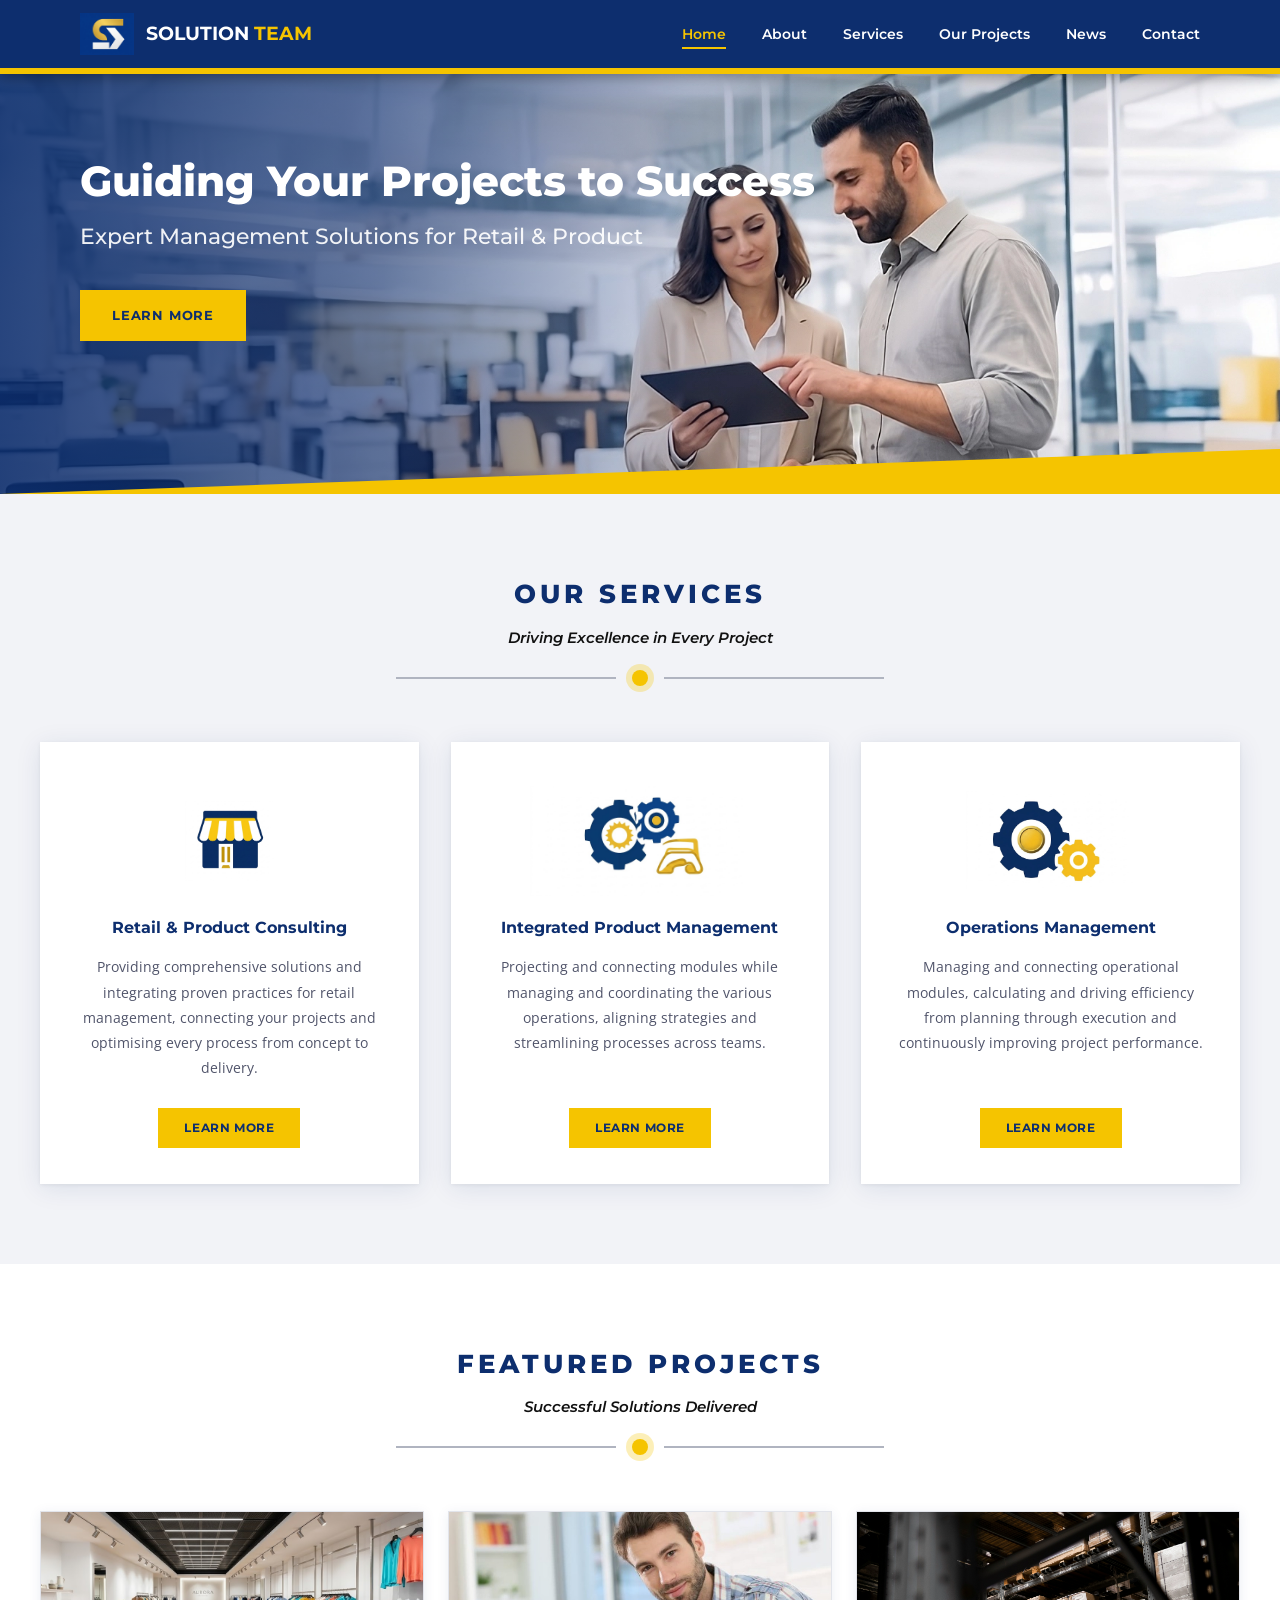
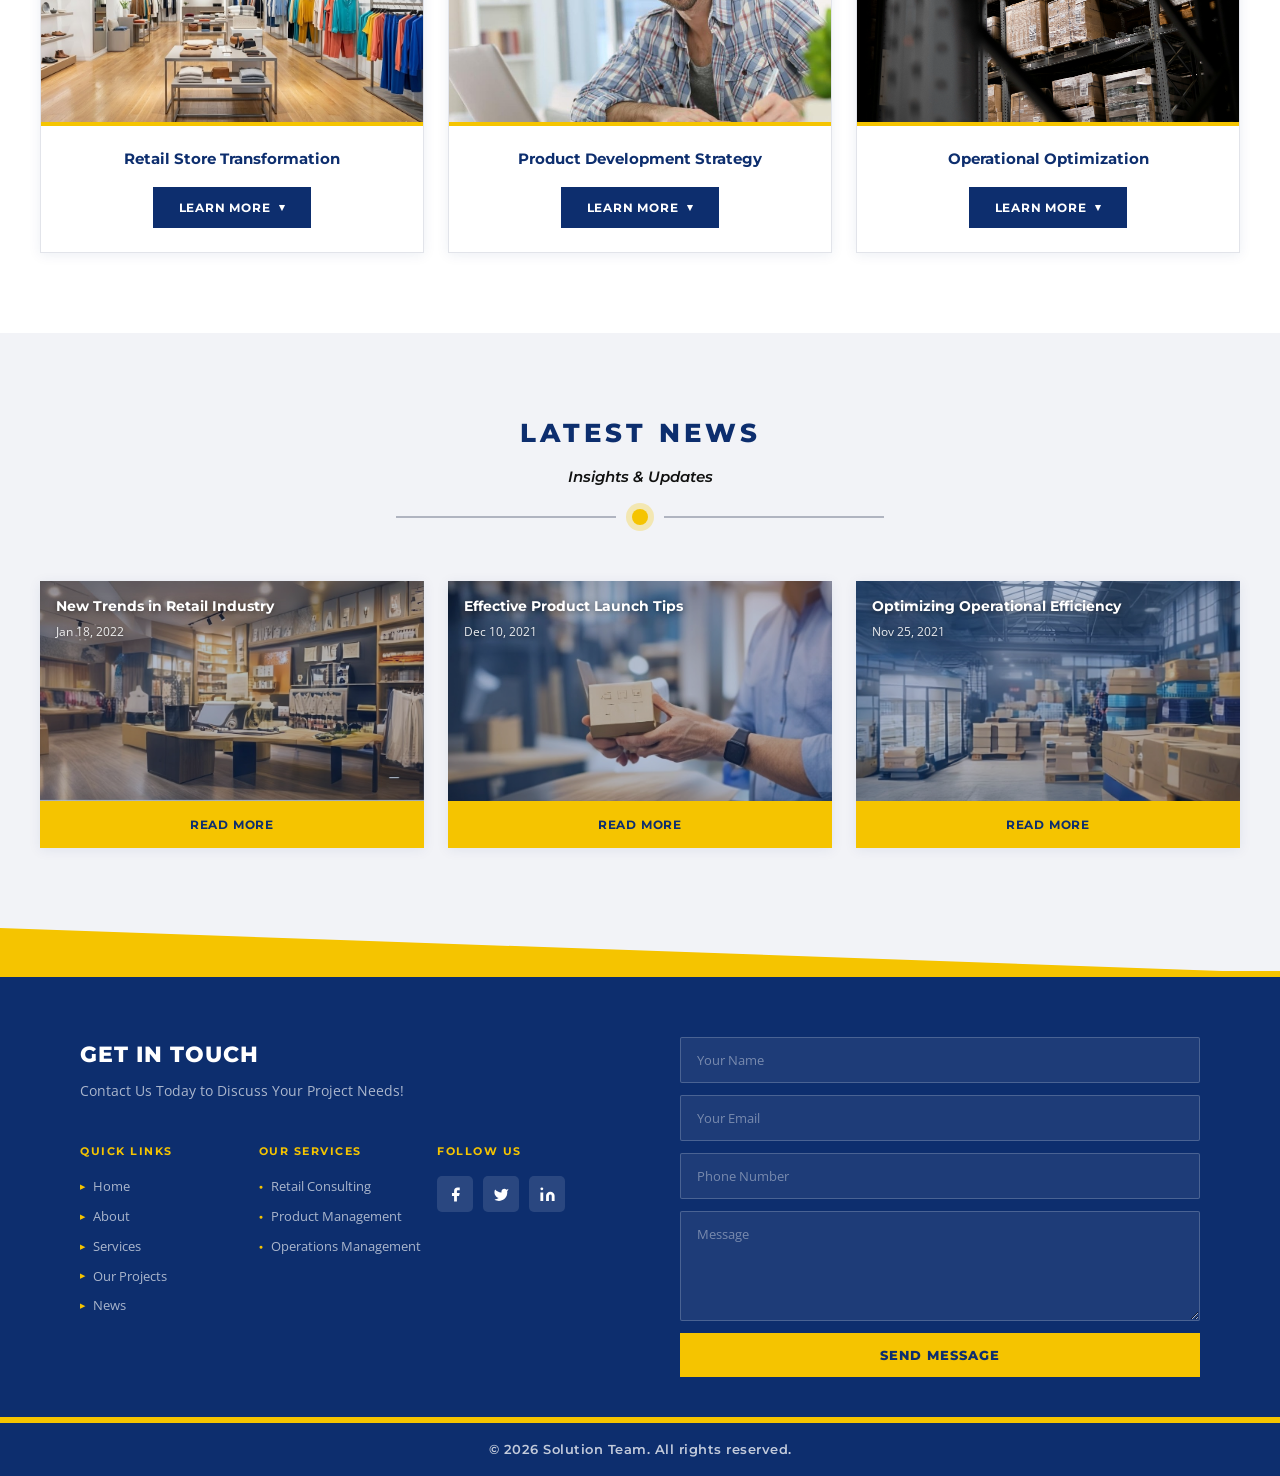
==== index.html @ 79cb50bf "feat: first commit with setup and home page done" ====
<!doctype html>
<html lang="en">
  <head>
    <meta charset="UTF-8" />
    <meta name="viewport" content="width=device-width, initial-scale=1.0" />
    <title>Solution Team</title>
    <link rel="preconnect" href="https://fonts.googleapis.com" />
    <link rel="preconnect" href="https://fonts.gstatic.com" crossorigin />
    <link
      href="https://fonts.googleapis.com/css2?family=Montserrat:wght@400;600;700;800&family=Open+Sans:wght@400;600&display=swap"
      rel="stylesheet"
    />
    <link rel="stylesheet" href="css/style.css" />
    <style>
      .fade-in {
        opacity: 0;
        transform: translateY(22px);
        transition:
          opacity 0.55s ease,
          transform 0.55s ease;
      }
      .fade-in.visible {
        opacity: 1;
        transform: translateY(0);
      }
      .fade-in:nth-child(2) {
        transition-delay: 0.1s;
      }
      .fade-in:nth-child(3) {
        transition-delay: 0.2s;
      }
    </style>
  </head>
  <body>
    <header>
      <nav class="navbar">
        <div class="navbar__inner">
          <a href="index.html" class="navbar__logo">
            <img
              src="images/logo-icon.webp"
              alt="Solution Team"
              class="navbar__logo-icon"
            />
            <span class="navbar__logo-text">SOLUTION <span>TEAM</span></span>
          </a>
          <ul class="navbar__links">
            <li><a href="index.html">Home</a></li>
            <li><a href="about.html">About</a></li>
            <li><a href="services.html">Services</a></li>
            <li><a href="projects.html">Our Projects</a></li>
            <li><a href="news.html">News</a></li>
            <li><a href="contact.html">Contact</a></li>
          </ul>
          <button class="navbar__burger" id="burgerBtn" aria-label="Menu">
            <span></span><span></span><span></span>
          </button>
        </div>
      </nav>
    </header>

    <section class="hero">
      <img
        src="images/hero-bg.webp"
        alt="Professional team working"
        class="hero__photo"
      />
      <div class="hero__overlay"></div>
      <div class="hero__content">
        <h1>Guiding Your Projects to Success</h1>
        <p>Expert Management Solutions for Retail &amp; Product</p>
        <a href="about.html" class="btn--gold">LEARN MORE</a>
      </div>
      <div class="hero__band">
        <svg
          viewBox="0 0 1440 45"
          preserveAspectRatio="none"
          xmlns="http://www.w3.org/2000/svg"
        >
          <polygon points="0,45 1440,0 1440,45 0,45" fill="#f5c400" />
        </svg>
      </div>
    </section>

    <section class="section section--gray">
      <div class="section__inner">
        <div class="section__header">
          <h2>Our Services</h2>
          <p class="section__subtitle">Driving Excellence in Every Project</p>
          <div class="section__divider">
            <div class="section__divider-dot"></div>
          </div>
        </div>
        <div class="services__grid">
          <div class="service-card fade-in">
            <div class="service-card__icon-wrap">
              <img
                src="images/icon-retail.webp"
                alt="Retail & Product Consulting"
                class="service-card__icon"
              />
            </div>
            <h3>Retail &amp; Product Consulting</h3>
            <p>
              Providing comprehensive solutions and integrating proven practices
              for retail management, connecting your projects and optimising
              every process from concept to delivery.
            </p>
            <a href="services.html" class="btn--gold-sm">LEARN MORE</a>
          </div>

          <div class="service-card fade-in">
            <div class="service-card__icon-wrap">
              <img
                src="images/icon-product.webp"
                alt="Integrated Product Management"
                class="service-card__icon"
              />
            </div>
            <h3>Integrated Product Management</h3>
            <p>
              Projecting and connecting modules while managing and coordinating
              the various operations, aligning strategies and streamlining
              processes across teams.
            </p>
            <a href="services.html" class="btn--gold-sm">LEARN MORE</a>
          </div>

          <div class="service-card fade-in">
            <div class="service-card__icon-wrap">
              <img
                src="images/icon-operations.webp"
                alt="Operations Management"
                class="service-card__icon"
              />
            </div>
            <h3>Operations Management</h3>
            <p>
              Managing and connecting operational modules, calculating and
              driving efficiency from planning through execution and
              continuously improving project performance.
            </p>
            <a href="services.html" class="btn--gold-sm">LEARN MORE</a>
          </div>
        </div>
      </div>
    </section>

    <section class="section section--white">
      <div class="section__inner">
        <div class="section__header">
          <h2>Featured Projects</h2>
          <p class="section__subtitle">Successful Solutions Delivered</p>
          <div class="section__divider">
            <div class="section__divider-dot"></div>
          </div>
        </div>
        <div class="projects__grid">
          <div class="project-card">
            <div class="project-card__img-wrap">
              <img
                src="images/project-retail.webp"
                alt="Retail Store Transformation"
                class="project-card__img"
              />
            </div>
            <div class="project-card__body">
              <h3>Retail Store Transformation</h3>
              <a href="projects.html" class="btn--navy">LEARN MORE</a>
            </div>
          </div>

          <div class="project-card">
            <div class="project-card__img-wrap">
              <img
                src="images/project-product.webp"
                alt="Product Development Strategy"
                class="project-card__img"
              />
            </div>
            <div class="project-card__body">
              <h3>Product Development Strategy</h3>
              <a href="projects.html" class="btn--navy">LEARN MORE</a>
            </div>
          </div>

          <div class="project-card">
            <div class="project-card__img-wrap">
              <img
                src="images/project-operations.webp"
                alt="Operational Optimization"
                class="project-card__img"
              />
            </div>
            <div class="project-card__body">
              <h3>Operational Optimization</h3>
              <a href="projects.html" class="btn--navy">LEARN MORE</a>
            </div>
          </div>
        </div>
      </div>
    </section>

    <section class="section section--gray">
      <div class="section__inner">
        <div class="section__header">
          <h2>Latest News</h2>
          <p class="section__subtitle">Insights &amp; Updates</p>
          <div class="section__divider">
            <div class="section__divider-dot"></div>
          </div>
        </div>
        <div class="news__grid">
          <div class="news-card">
            <div class="news-card__img-wrap">
              <img
                src="images/news-retail.webp"
                alt="New Trends in Retail Industry"
                class="news-card__img"
              />
              <div class="news-card__overlay"></div>
              <div class="news-card__meta">
                <p class="news-card__title">New Trends in Retail Industry</p>
                <p class="news-card__date">Jan 18, 2022</p>
              </div>
            </div>
            <a href="news.html" class="btn--read-more">READ MORE</a>
          </div>

          <div class="news-card">
            <div class="news-card__img-wrap">
              <img
                src="images/news-launch.webp"
                alt="Effective Product Launch Tips"
                class="news-card__img"
              />
              <div class="news-card__overlay"></div>
              <div class="news-card__meta">
                <p class="news-card__title">Effective Product Launch Tips</p>
                <p class="news-card__date">Dec 10, 2021</p>
              </div>
            </div>
            <a href="news.html" class="btn--read-more">READ MORE</a>
          </div>

          <div class="news-card">
            <div class="news-card__img-wrap">
              <img
                src="images/news-operations.webp"
                alt="Optimizing Operational Efficiency"
                class="news-card__img"
              />
              <div class="news-card__overlay"></div>
              <div class="news-card__meta">
                <p class="news-card__title">
                  Optimizing Operational Efficiency
                </p>
                <p class="news-card__date">Nov 25, 2021</p>
              </div>
            </div>
            <a href="news.html" class="btn--read-more">READ MORE</a>
          </div>
        </div>
      </div>
    </section>

    <div class="pre-footer-band">
      <svg
        viewBox="0 0 1440 45"
        preserveAspectRatio="none"
        xmlns="http://www.w3.org/2000/svg"
      >
        <polygon points="0,0 1440,45 1440,45 0,45" fill="#f5c400" />
      </svg>
    </div>

    <footer class="footer">
      <div class="footer__inner">
        <div class="footer__left">
          <h2>GET IN TOUCH</h2>
          <p class="footer__tagline">
            Contact Us Today to Discuss Your Project Needs!
          </p>
          <div class="footer__cols">
            <div class="footer__col">
              <h4>Quick Links</h4>
              <ul>
                <li><a href="index.html">Home</a></li>
                <li><a href="about.html">About</a></li>
                <li><a href="services.html">Services</a></li>
                <li><a href="projects.html">Our Projects</a></li>
                <li><a href="news.html">News</a></li>
              </ul>
            </div>

            <div class="footer__col">
              <h4>Our Services</h4>
              <ul>
                <li class="is-bullet">
                  <a href="services.html">Retail Consulting</a>
                </li>
                <li class="is-bullet">
                  <a href="services.html">Product Management</a>
                </li>
                <li class="is-bullet">
                  <a href="services.html">Operations Management</a>
                </li>
              </ul>
            </div>

            <div class="footer__col">
              <h4>Follow Us</h4>
              <div class="social-links">
                <a href="#" class="social-link" aria-label="Facebook">
                  <svg viewBox="0 0 24 24">
                    <path
                      d="M18 2h-3a5 5 0 0 0-5 5v3H7v4h3v8h4v-8h3l1-4h-4V7a1 1 0 0 1 1-1h3z"
                    />
                  </svg>
                </a>
                <a href="#" class="social-link" aria-label="Twitter">
                  <svg viewBox="0 0 24 24">
                    <path
                      d="M22 4s-.7 2.1-2 3.4c1.6 10-9.4 17.3-18 11.6 2.2.1 4.4-.6 6-2C3 15.5.5 9.6 3 5c2.2 2.6 5.6 4.1 9 4-.9-4.2 4-6.6 7-3.8 1.1 0 3-1.2 3-1.2z"
                    />
                  </svg>
                </a>
                <a href="#" class="social-link" aria-label="LinkedIn">
                  <svg viewBox="0 0 24 24">
                    <path
                      d="M16 8a6 6 0 0 1 6 6v7h-4v-7a2 2 0 0 0-2-2 2 2 0 0 0-2 2v7h-4v-7a6 6 0 0 1 6-6zM2 9h4v12H2z"
                    />
                    <circle cx="4" cy="4" r="2" />
                  </svg>
                </a>
              </div>
            </div>
          </div>
        </div>

        <!-- Contact form — replace ACCESS_KEY with Web3Forms key from web3forms.com -->
        <div class="footer__right">
          <form
            id="contactForm"
            action="https://api.web3forms.com/submit"
            method="POST"
            class="footer__form"
          >
            <input type="hidden" name="access_key" value="ACCESS_KEY" />
            <input
              type="hidden"
              name="subject"
              value="New message from Solution Team website"
            />
            <input
              type="text"
              name="name"
              placeholder="Your Name"
              autocomplete="name"
              required
            />
            <input
              type="email"
              name="email"
              placeholder="Your Email"
              autocomplete="email"
              required
            />
            <input
              type="tel"
              name="phone"
              placeholder="Phone Number"
              autocomplete="tel"
            />
            <textarea name="message" placeholder="Message" required></textarea>
            <button type="submit" id="sendBtn" class="btn--send">
              SEND MESSAGE
            </button>
          </form>
        </div>
      </div>

      <div class="footer__bottom">
        <div class="footer__bottom-bar"></div>
        <div class="footer__bottom-text">
          <p>&copy; 2026 Solution Team. All rights reserved.</p>
        </div>
      </div>
    </footer>

    <script src="js/main.js"></script>
  </body>
</html>
---- css/style.css ----
/* Solution Team — Main Stylesheet */

*,
*::before,
*::after {
  box-sizing: border-box;
  margin: 0;
  padding: 0;
}

:root {
  --navy: #0d2e6e;
  --navy-light: #1a4a9a;
  --gold: #f5c400;
  --gold-dark: #d4a800;
  --white: #ffffff;
  --light-gray: #f2f3f7;
  --mid-gray: #b0b4c0;
  --text: #1e1e2e;
  --text-light: #50546a;
}

body {
  font-family: "Open Sans", sans-serif;
  color: var(--text);
  overflow-x: hidden;
  line-height: 1.6;
}

img {
  display: block;
  max-width: 100%;
}
a {
  text-decoration: none;
}

/* ── NAVBAR ── */

.navbar {
  background: var(--navy);
  position: sticky;
  top: 0;
  z-index: 1000;
  box-shadow: 0 2px 14px rgba(0, 0, 0, 0.4);
}

.navbar::after {
  content: "";
  display: block;
  height: 6px;
  background: var(--gold);
}

.navbar__inner {
  max-width: 1200px;
  margin: 0 auto;
  padding: 0 40px;
  height: 68px;
  display: flex;
  align-items: center;
  justify-content: space-between;
  position: relative;
}

.navbar__logo {
  display: flex;
  align-items: center;
  gap: 12px;
}

.navbar__logo-icon {
  width: 54px;
  height: 54px;
  object-fit: contain;
}

.navbar__logo-text {
  font-family: "Montserrat", sans-serif;
  font-weight: 700;
  font-size: 19px;
  color: var(--white);
}

.navbar__logo-text span {
  color: var(--gold);
}

.navbar__links {
  list-style: none;
  display: flex;
  gap: 36px;
}

.navbar__links a {
  font-family: "Montserrat", sans-serif;
  font-size: 14px;
  font-weight: 600;
  color: var(--white);
  padding-bottom: 4px;
  border-bottom: 2px solid transparent;
  transition:
    color 0.2s,
    border-color 0.2s;
}

.navbar__links a:hover,
.navbar__links a.active {
  color: var(--gold);
  border-color: var(--gold);
}

/* Burger button — hidden on desktop */
.navbar__burger {
  display: none;
  flex-direction: column;
  gap: 5px;
  cursor: pointer;
  padding: 6px;
  background: none;
  border: none;
  z-index: 1001;
}

.navbar__burger span {
  display: block;
  width: 26px;
  height: 2px;
  background: var(--white);
  border-radius: 2px;
  transition:
    transform 0.3s,
    opacity 0.3s;
}

.navbar__burger.open span:nth-child(1) {
  transform: translateY(7px) rotate(45deg);
}
.navbar__burger.open span:nth-child(2) {
  opacity: 0;
}
.navbar__burger.open span:nth-child(3) {
  transform: translateY(-7px) rotate(-45deg);
}

/* ── HERO ── */

.hero {
  position: relative;
  background: var(--navy);
  height: 420px;
  display: flex;
  align-items: center;
  overflow: hidden;
}

.hero__photo {
  position: absolute;
  inset: 0;
  width: 100%;
  height: 100%;
  object-fit: cover;
  object-position: center center;
}

.hero__overlay {
  position: absolute;
  inset: 0;
  background: linear-gradient(
    to right,
    rgba(13, 46, 110, 0.88) 0%,
    rgba(13, 46, 110, 0.6) 30%,
    rgba(13, 46, 110, 0.15) 55%,
    rgba(13, 46, 110, 0) 68%
  );
  z-index: 1;
}

.hero__content {
  position: relative;
  z-index: 2;
  max-width: 1200px;
  margin: 0 auto;
  padding: 0 40px 70px;
  width: 100%;
}

.hero__content h1 {
  font-family: "Montserrat", sans-serif;
  font-size: 42px;
  font-weight: 800;
  color: var(--white);
  line-height: 1.15;
  white-space: nowrap;
  margin-bottom: 14px;
}

.hero__content p {
  color: rgba(255, 255, 255, 0.92);
  font-family: "Montserrat", sans-serif;
  font-size: 22px;
  font-weight: 500;
  margin-bottom: 36px;
}

/* Gold diagonal band at bottom of hero */
.hero__band {
  position: absolute;
  bottom: 0;
  left: 0;
  right: 0;
  height: 45px;
  z-index: 3;
  line-height: 0;
}

.hero__band svg {
  display: block;
  width: 100%;
  height: 100%;
}

.btn--gold {
  display: inline-block;
  background: var(--gold);
  color: var(--navy);
  font-family: "Montserrat", sans-serif;
  font-weight: 700;
  font-size: 13px;
  letter-spacing: 0.8px;
  padding: 13px 30px;
  border: 2px solid var(--gold);
  cursor: pointer;
  transition:
    background 0.2s,
    color 0.2s;
}

.btn--gold:hover {
  background: transparent;
  color: var(--gold);
}

/* ── SECTIONS ── */

.section {
  padding: 80px 20px;
}
.section--gray {
  background: var(--light-gray);
}
.section--white {
  background: var(--white);
}

.section__inner {
  max-width: 1400px;
  margin: 0 auto;
}

.section__header {
  text-align: center;
  margin-bottom: 56px;
}

.section__header h2 {
  font-family: "Montserrat", sans-serif;
  font-weight: 800;
  font-size: 26px;
  color: var(--navy);
  letter-spacing: 4px;
  text-transform: uppercase;
  margin-bottom: 10px;
}

.section__subtitle {
  font-family: "Montserrat", sans-serif;
  font-weight: 600;
  font-size: 15px;
  color: #111111;
  font-style: italic;
}

.section__divider {
  display: flex;
  align-items: center;
  justify-content: center;
  gap: 16px;
  margin-top: 20px;
}

.section__divider::before,
.section__divider::after {
  content: "";
  width: 220px;
  height: 2px;
  background: var(--mid-gray);
}

.section__divider-dot {
  width: 16px;
  height: 16px;
  background: var(--gold);
  border-radius: 50%;
  box-shadow: 0 0 0 6px rgba(245, 196, 0, 0.28);
}

/* ── SERVICES ── */

.services__grid {
  display: grid;
  grid-template-columns: repeat(3, 1fr);
  gap: 32px;
  align-items: stretch;
}

.service-card {
  background: var(--white);
  padding: 40px 32px 36px;
  text-align: center;
  border-top: 4px solid transparent;
  box-shadow:
    0 4px 24px rgba(13, 46, 110, 0.1),
    0 1px 4px rgba(0, 0, 0, 0.06);
  transition:
    border-color 0.25s,
    transform 0.25s,
    box-shadow 0.25s;
  display: flex;
  flex-direction: column;
  align-items: center;
}

.service-card:hover {
  border-top-color: var(--gold);
  transform: translateY(-6px);
  box-shadow: 0 16px 40px rgba(13, 46, 110, 0.16);
}

/* Fixed-height icon zone keeps all cards aligned */
.service-card__icon-wrap {
  width: 100%;
  height: 110px;
  display: flex;
  align-items: center;
  justify-content: center;
  margin-bottom: 22px;
  flex-shrink: 0;
}

.service-card__icon {
  max-width: 100%;
  max-height: 100%;
  object-fit: contain;
}

.service-card:nth-child(1) .service-card__icon {
  height: 80px;
}
.service-card:nth-child(2) .service-card__icon {
  height: 110px;
}
.service-card:nth-child(3) .service-card__icon {
  height: 100px;
}

.service-card h3 {
  font-family: "Montserrat", sans-serif;
  font-weight: 700;
  font-size: 16px;
  color: var(--navy);
  margin-bottom: 16px;
  line-height: 1.3;
}

.service-card p {
  color: var(--text-light);
  font-size: 14px;
  line-height: 1.8;
  margin-bottom: 28px;
  flex: 1;
}

.btn--gold-sm {
  display: inline-block;
  background: var(--gold);
  color: var(--navy);
  font-family: "Montserrat", sans-serif;
  font-weight: 700;
  font-size: 12px;
  letter-spacing: 0.6px;
  padding: 10px 26px;
  transition: background 0.2s;
  margin-top: auto;
}

.btn--gold-sm:hover {
  background: var(--gold-dark);
}

/* ── PROJECTS ── */

.projects__grid {
  display: grid;
  grid-template-columns: repeat(3, 1fr);
  gap: 24px;
  align-items: stretch;
}

.project-card {
  background: var(--white);
  border: 1px solid #e2e4ea;
  box-shadow: 0 2px 12px rgba(13, 46, 110, 0.08);
  overflow: hidden;
  transition:
    transform 0.25s,
    box-shadow 0.25s;
  display: flex;
  flex-direction: column;
}

.project-card:hover {
  transform: translateY(-4px);
  box-shadow: 0 10px 30px rgba(13, 46, 110, 0.14);
}

.project-card__img-wrap {
  position: relative;
}

.project-card__img-wrap::after {
  content: "";
  display: block;
  height: 4px;
  background: var(--gold);
}

.project-card__img {
  width: 100%;
  height: 210px;
  object-fit: cover;
  object-position: center;
}

.project-card__body {
  padding: 22px 20px 24px;
  text-align: center;
  display: flex;
  flex-direction: column;
  align-items: center;
  flex: 1;
}

.project-card__body h3 {
  font-family: "Montserrat", sans-serif;
  font-weight: 700;
  font-size: 15px;
  color: var(--navy);
  margin-bottom: 18px;
  flex: 1;
  line-height: 1.4;
}

.btn--navy {
  display: inline-flex;
  align-items: center;
  gap: 8px;
  background: var(--navy);
  color: var(--white);
  font-family: "Montserrat", sans-serif;
  font-weight: 700;
  font-size: 12px;
  letter-spacing: 0.8px;
  padding: 11px 26px;
  transition: background 0.2s;
  margin-top: auto;
}

.btn--navy:hover {
  background: var(--navy-light);
}
.btn--navy::after {
  content: "▾";
  font-size: 11px;
}

/* ── NEWS ── */

.news__grid {
  display: grid;
  grid-template-columns: repeat(3, 1fr);
  gap: 24px;
  align-items: stretch;
}

.news-card {
  overflow: hidden;
  box-shadow: 0 2px 12px rgba(13, 46, 110, 0.08);
  transition:
    transform 0.25s,
    box-shadow 0.25s;
  display: flex;
  flex-direction: column;
}

.news-card:hover {
  transform: translateY(-4px);
  box-shadow: 0 10px 30px rgba(13, 46, 110, 0.14);
}

.news-card__img-wrap {
  position: relative;
  height: 220px;
  overflow: hidden;
  flex-shrink: 0;
}

.news-card__img {
  width: 100%;
  height: 100%;
  object-fit: cover;
}

.news-card__overlay {
  position: absolute;
  inset: 0;
  background: rgba(13, 46, 110, 0.3);
}

.news-card__meta {
  position: absolute;
  top: 0;
  left: 0;
  right: 0;
  padding: 16px;
}

.news-card__title {
  font-family: "Montserrat", sans-serif;
  font-weight: 700;
  font-size: 14px;
  color: var(--white);
  line-height: 1.35;
  margin-bottom: 6px;
  text-shadow: 0 1px 6px rgba(0, 0, 0, 0.6);
}

.news-card__date {
  font-size: 12px;
  color: rgba(255, 255, 255, 0.9);
  text-shadow: 0 1px 4px rgba(0, 0, 0, 0.5);
}

.btn--read-more {
  display: block;
  text-align: center;
  background: var(--gold);
  color: var(--navy);
  font-family: "Montserrat", sans-serif;
  font-weight: 700;
  font-size: 12px;
  letter-spacing: 0.8px;
  padding: 14px;
  transition: background 0.2s;
  margin-top: auto;
}

.btn--read-more:hover {
  background: var(--gold-dark);
}

/* ── PRE-FOOTER BAND ── */

.pre-footer-band {
  display: block;
  line-height: 0;
  margin-bottom: -2px;
  background: var(--light-gray);
}

.pre-footer-band svg {
  display: block;
  width: 100%;
  height: 45px;
}

/* ── FOOTER ── */

.footer {
  background: var(--navy);
  position: relative;
  overflow: hidden;
}

.footer::before {
  content: "";
  display: block;
  height: 6px;
  background: var(--gold);
}

.footer__inner {
  max-width: 1200px;
  margin: 0 auto;
  padding: 60px 40px 40px;
  display: grid;
  grid-template-columns: 1fr 1fr;
  gap: 80px;
}

.footer__left h2 {
  font-family: "Montserrat", sans-serif;
  font-weight: 800;
  font-size: 22px;
  color: var(--white);
  margin-bottom: 8px;
  letter-spacing: 1px;
}

.footer__tagline {
  color: rgba(255, 255, 255, 0.65);
  font-size: 14px;
  margin-bottom: 40px;
}

.footer__cols {
  display: grid;
  grid-template-columns: 1fr 1fr 1fr;
  gap: 16px;
}

.footer__col h4 {
  font-family: "Montserrat", sans-serif;
  font-weight: 700;
  font-size: 11px;
  letter-spacing: 1.5px;
  text-transform: uppercase;
  color: var(--gold);
  margin-bottom: 16px;
}

.footer__col ul {
  list-style: none;
}
.footer__col ul li {
  margin-bottom: 9px;
}

.footer__col ul li a {
  color: rgba(255, 255, 255, 0.65);
  font-size: 13px;
  display: flex;
  align-items: center;
  gap: 8px;
  transition: color 0.2s;
}

.footer__col ul li a::before {
  content: "▶";
  font-size: 7px;
  color: var(--gold);
  flex-shrink: 0;
}
.footer__col ul li.is-bullet a::before {
  content: "●";
}
.footer__col ul li a:hover {
  color: var(--white);
}

.social-links {
  display: flex;
  gap: 10px;
  flex-wrap: wrap;
}

.social-link {
  width: 36px;
  height: 36px;
  background: rgba(255, 255, 255, 0.12);
  border-radius: 5px;
  display: flex;
  align-items: center;
  justify-content: center;
  transition: background 0.2s;
}

.social-link:hover {
  background: var(--gold);
}

.social-link svg {
  width: 17px;
  height: 17px;
  fill: var(--white);
  transition: fill 0.2s;
}
.social-link:hover svg {
  fill: var(--navy);
}

.footer__form {
  display: flex;
  flex-direction: column;
  gap: 12px;
}

.footer__form input,
.footer__form textarea {
  background: rgba(255, 255, 255, 0.07);
  border: 1px solid rgba(255, 255, 255, 0.2);
  color: var(--white);
  padding: 13px 16px;
  font-family: "Open Sans", sans-serif;
  font-size: 13px;
  outline: none;
  border-radius: 2px;
  transition:
    border-color 0.2s,
    background 0.2s;
  width: 100%;
}

.footer__form input::placeholder,
.footer__form textarea::placeholder {
  color: rgba(255, 255, 255, 0.4);
}

.footer__form input:focus,
.footer__form textarea:focus {
  border-color: var(--gold);
  background: rgba(255, 255, 255, 0.1);
}

.footer__form textarea {
  height: 110px;
  resize: vertical;
}

.btn--send {
  background: var(--gold);
  color: var(--navy);
  font-family: "Montserrat", sans-serif;
  font-weight: 800;
  font-size: 13px;
  letter-spacing: 1px;
  text-transform: uppercase;
  padding: 14px;
  border: none;
  cursor: pointer;
  transition:
    background 0.2s,
    transform 0.15s;
}

.btn--send:hover {
  background: var(--gold-dark);
  transform: translateY(-1px);
}

.footer__bottom {
  background: var(--navy);
  padding: 0;
}

.footer__bottom-bar {
  height: 6px;
  background: var(--gold);
  width: 100%;
  display: block;
}

.footer__bottom-text {
  text-align: center;
  padding: 16px 40px;
}

.footer__bottom-text p {
  color: rgba(255, 255, 255, 0.75);
  font-family: "Montserrat", sans-serif;
  font-weight: 600;
  font-size: 13px;
  letter-spacing: 0.5px;
}

/* ── RESPONSIVE ── */

@media (max-width: 1400px) {
  .section__inner {
    padding: 0 20px;
  }
}

@media (max-width: 1100px) {
  .hero__content h1 {
    font-size: 34px;
  }
  .services__grid,
  .projects__grid,
  .news__grid {
    gap: 20px;
  }
}

@media (max-width: 960px) {
  .services__grid,
  .projects__grid,
  .news__grid {
    grid-template-columns: repeat(2, 1fr);
  }
  .footer__inner {
    grid-template-columns: 1fr;
    gap: 48px;
  }
  .hero__content h1 {
    font-size: 28px;
    white-space: normal;
  }
  .section__divider::before,
  .section__divider::after {
    width: 120px;
  }
}

@media (max-width: 768px) {
  html,
  body {
    overflow-x: hidden;
    max-width: 100%;
  }

  .navbar__burger {
    display: flex;
  }

  .navbar__links {
    display: none;
    position: absolute;
    top: 100%;
    left: 0;
    right: 0;
    background: var(--navy);
    flex-direction: column;
    gap: 0;
    z-index: 999;
    box-shadow: 0 8px 20px rgba(0, 0, 0, 0.3);
    border-top: 3px solid var(--gold);
  }

  .navbar__links.open {
    display: flex;
  }

  .navbar__links li {
    width: 100%;
    border-bottom: 1px solid rgba(255, 255, 255, 0.08);
  }

  .navbar__links a {
    display: block;
    width: 100%;
    padding: 14px 24px;
    font-size: 14px;
    border-bottom: none;
  }

  .navbar__links a:hover,
  .navbar__links a.active {
    background: rgba(255, 255, 255, 0.06);
    color: var(--gold);
    border-bottom: none;
  }

  .hero {
    height: auto;
    min-height: 340px;
  }
  .hero__content {
    padding: 50px 20px 90px;
  }
  .hero__content h1 {
    font-size: 26px;
    white-space: normal;
  }
  .hero__content p {
    font-size: 16px;
  }

  .section {
    padding: 48px 16px;
  }
  .services__grid,
  .projects__grid,
  .news__grid {
    grid-template-columns: 1fr;
    gap: 20px;
  }
  .section__divider::before,
  .section__divider::after {
    width: 50px;
  }

  .footer__inner {
    grid-template-columns: 1fr;
    gap: 36px;
    padding: 40px 20px 30px;
  }
  .footer__cols {
    grid-template-columns: 1fr 1fr;
  }
}
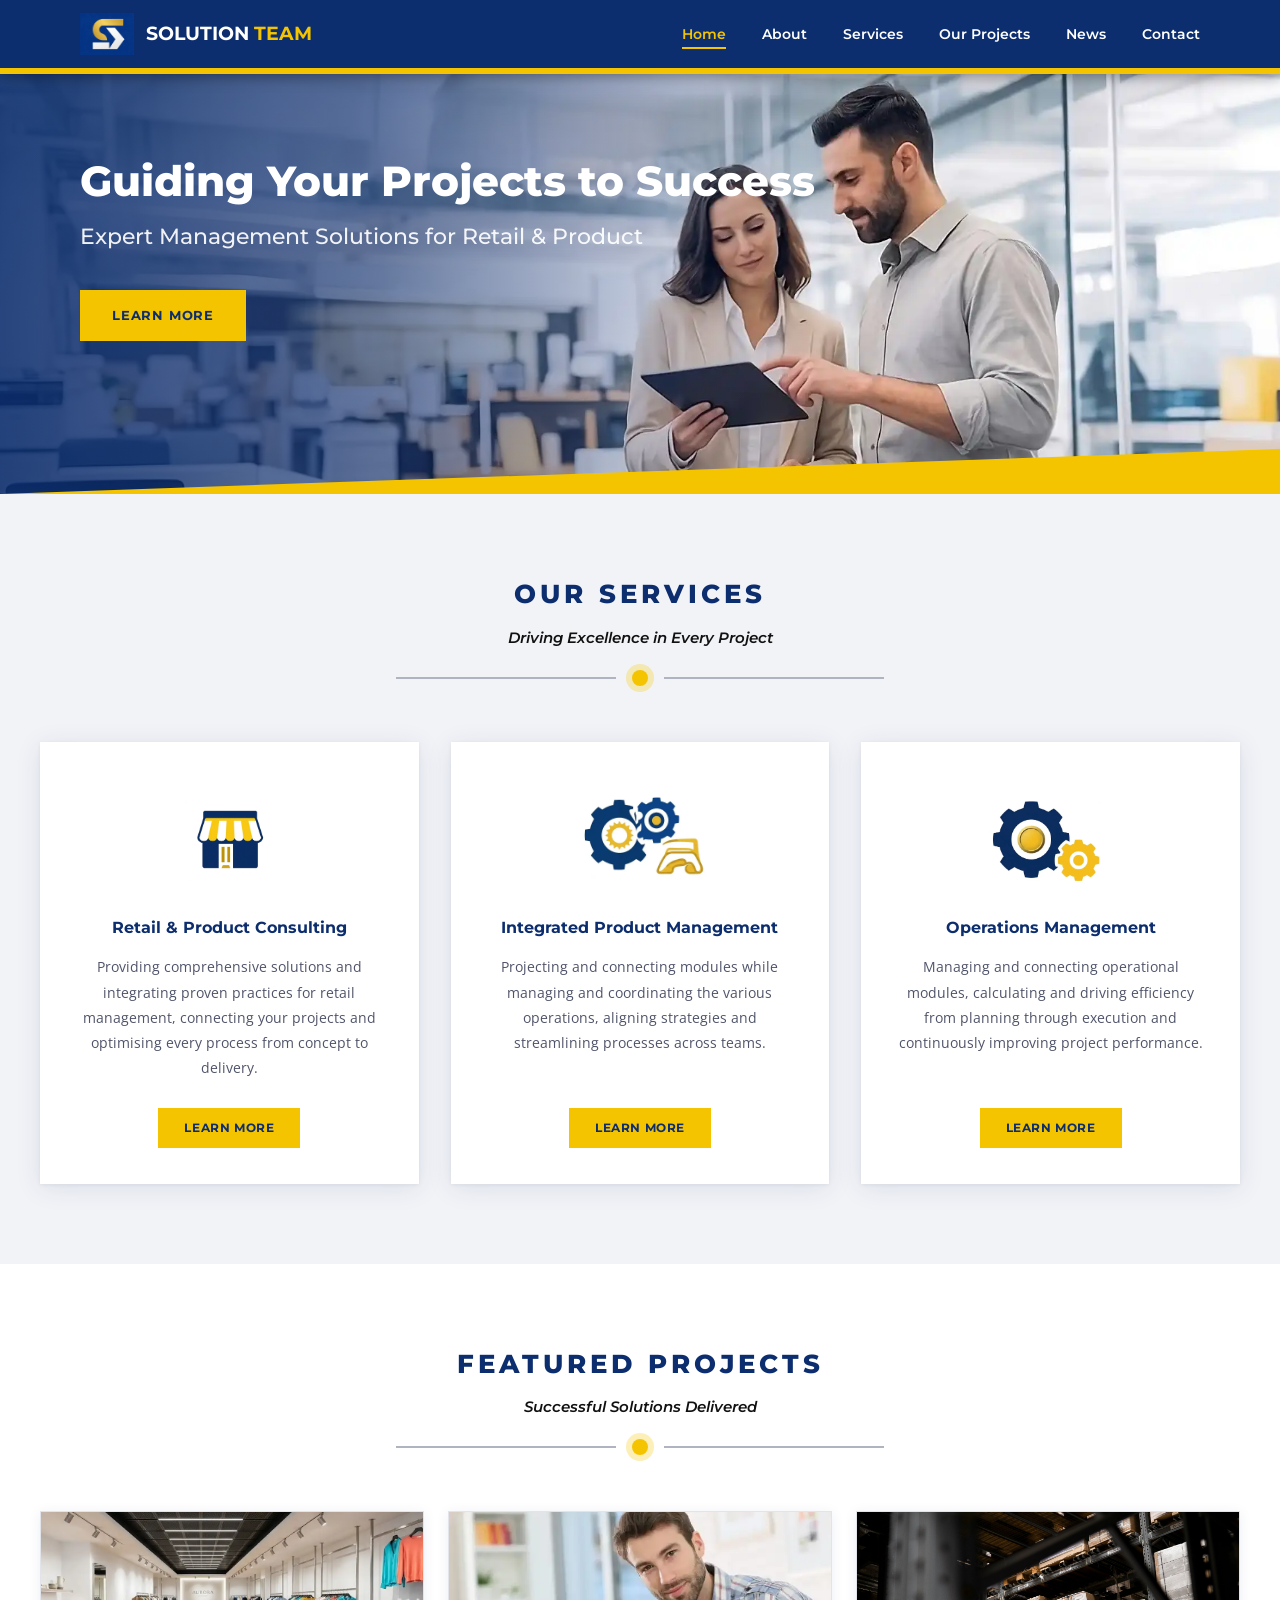
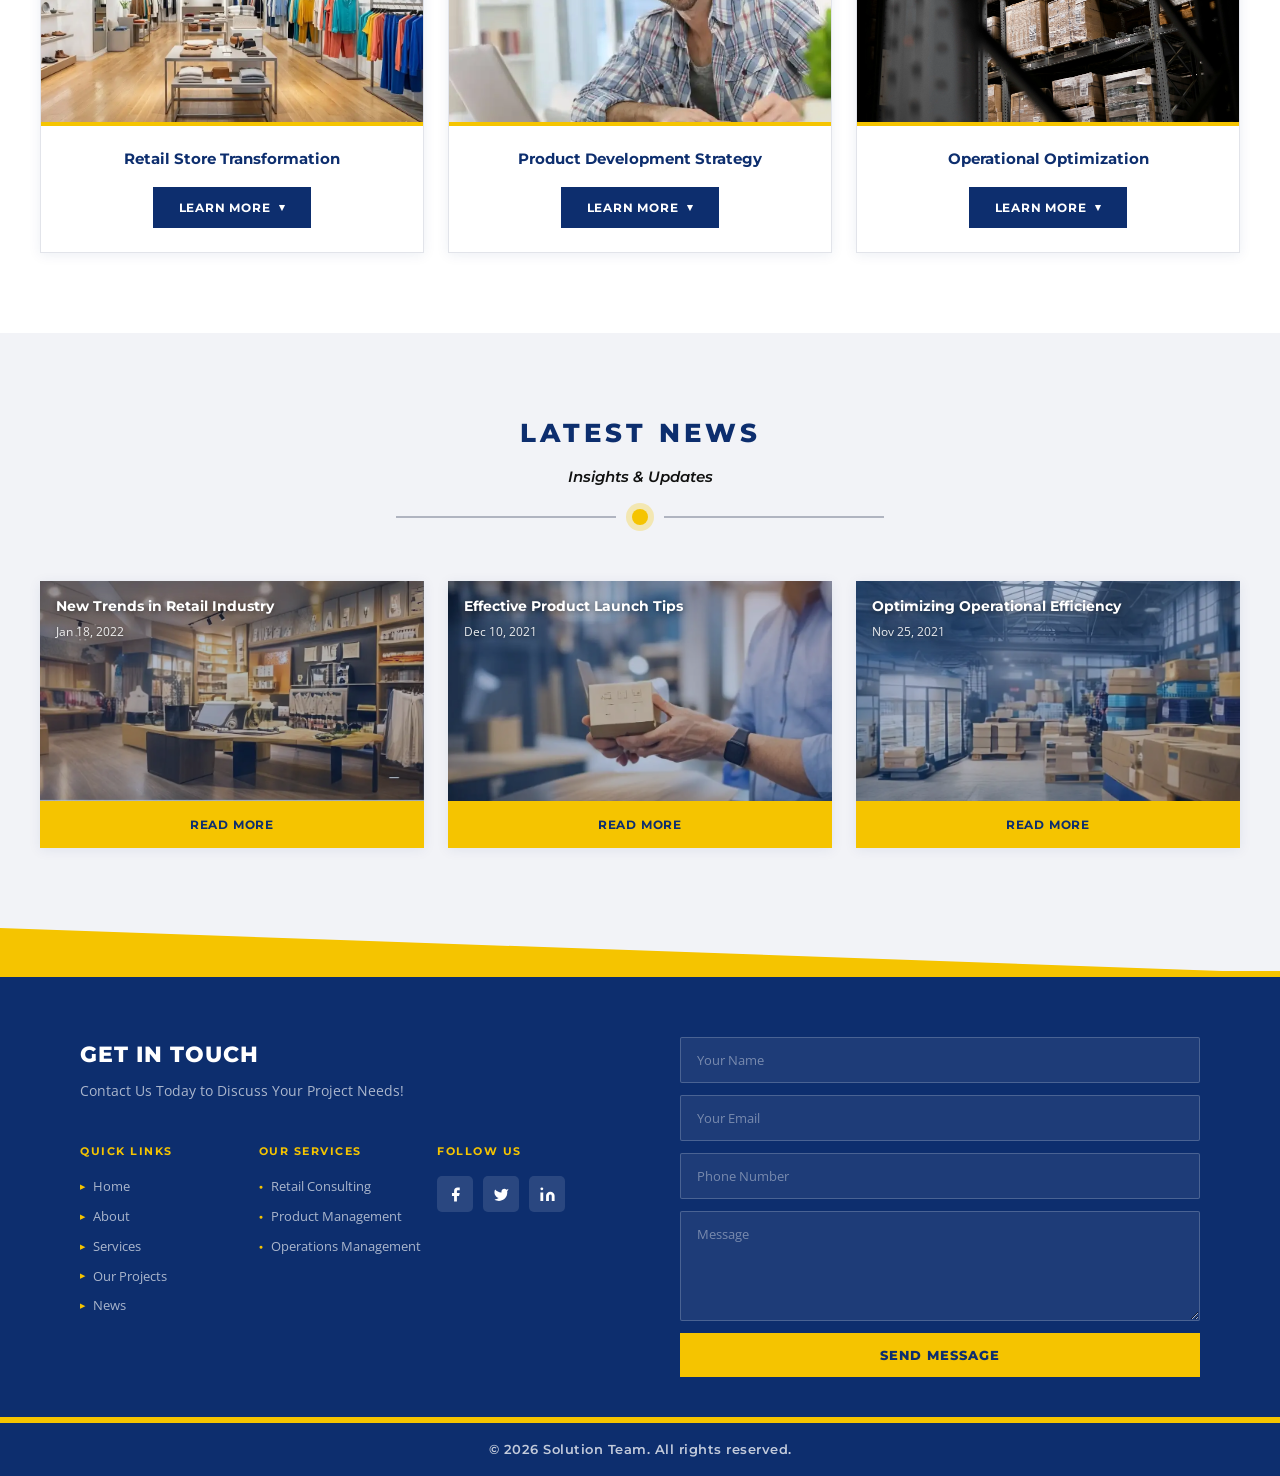
==== commit 04437b98: "feat : add compressed image and lazy loading" ====
--- a/index.html
+++ b/index.html
@@ -3,13 +3,32 @@
   <head>
     <meta charset="UTF-8" />
     <meta name="viewport" content="width=device-width, initial-scale=1.0" />
-    <title>Solution Team</title>
+    <title>
+      Solution Team — Expert Management Solutions for Retail & Product
+    </title>
+    <meta
+      name="description"
+      content="Solution Team provides expert retail consulting, integrated product management and operations management services. Guiding your projects to success."
+    />
+    <!-- Preload critical font -->
     <link rel="preconnect" href="https://fonts.googleapis.com" />
     <link rel="preconnect" href="https://fonts.gstatic.com" crossorigin />
     <link
+      rel="preload"
+      as="style"
       href="https://fonts.googleapis.com/css2?family=Montserrat:wght@400;600;700;800&family=Open+Sans:wght@400;600&display=swap"
+    />
+    <link
       rel="stylesheet"
+      href="https://fonts.googleapis.com/css2?family=Montserrat:wght@400;600;700;800&family=Open+Sans:wght@400;600&display=swap"
+      media="print"
+      onload="this.media = 'all'"
     />
+    <noscript
+      ><link
+        rel="stylesheet"
+        href="https://fonts.googleapis.com/css2?family=Montserrat:wght@400;600;700;800&family=Open+Sans:wght@400;600&display=swap"
+    /></noscript>
     <link rel="stylesheet" href="css/style.css" />
     <style>
       .fade-in {
@@ -35,9 +54,14 @@
     <header>
       <nav class="navbar">
         <div class="navbar__inner">
-          <a href="index.html" class="navbar__logo">
+          <a
+            href="index.html"
+            class="navbar__logo"
+            aria-label="Solution Team — Home"
+          >
             <img
               src="images/logo-icon.webp"
+              loading="lazy"
               alt="Solution Team"
               class="navbar__logo-icon"
             />
@@ -63,12 +87,20 @@
         src="images/hero-bg.webp"
         alt="Professional team working"
         class="hero__photo"
+        width="1440"
+        height="420"
+        fetchpriority="high"
       />
       <div class="hero__overlay"></div>
       <div class="hero__content">
         <h1>Guiding Your Projects to Success</h1>
         <p>Expert Management Solutions for Retail &amp; Product</p>
-        <a href="about.html" class="btn--gold">LEARN MORE</a>
+        <a
+          href="about.html"
+          class="btn--gold"
+          aria-label="Learn more about Solution Team"
+          >LEARN MORE</a
+        >
       </div>
       <div class="hero__band">
         <svg
@@ -95,6 +127,7 @@
             <div class="service-card__icon-wrap">
               <img
                 src="images/icon-retail.webp"
+                loading="lazy"
                 alt="Retail & Product Consulting"
                 class="service-card__icon"
               />
@@ -105,13 +138,19 @@
               for retail management, connecting your projects and optimising
               every process from concept to delivery.
             </p>
-            <a href="services.html" class="btn--gold-sm">LEARN MORE</a>
+            <a
+              href="services.html"
+              class="btn--gold-sm"
+              aria-label="Learn more about our services"
+              >LEARN MORE</a
+            >
           </div>
 
           <div class="service-card fade-in">
             <div class="service-card__icon-wrap">
               <img
                 src="images/icon-product.webp"
+                loading="lazy"
                 alt="Integrated Product Management"
                 class="service-card__icon"
               />
@@ -122,13 +161,19 @@
               the various operations, aligning strategies and streamlining
               processes across teams.
             </p>
-            <a href="services.html" class="btn--gold-sm">LEARN MORE</a>
+            <a
+              href="services.html"
+              class="btn--gold-sm"
+              aria-label="Learn more about our services"
+              >LEARN MORE</a
+            >
           </div>
 
           <div class="service-card fade-in">
             <div class="service-card__icon-wrap">
               <img
                 src="images/icon-operations.webp"
+                loading="lazy"
                 alt="Operations Management"
                 class="service-card__icon"
               />
@@ -139,7 +184,12 @@
               driving efficiency from planning through execution and
               continuously improving project performance.
             </p>
-            <a href="services.html" class="btn--gold-sm">LEARN MORE</a>
+            <a
+              href="services.html"
+              class="btn--gold-sm"
+              aria-label="Learn more about our services"
+              >LEARN MORE</a
+            >
           </div>
         </div>
       </div>
@@ -159,6 +209,7 @@
             <div class="project-card__img-wrap">
               <img
                 src="images/project-retail.webp"
+                loading="lazy"
                 alt="Retail Store Transformation"
                 class="project-card__img"
               />
@@ -173,6 +224,7 @@
             <div class="project-card__img-wrap">
               <img
                 src="images/project-product.webp"
+                loading="lazy"
                 alt="Product Development Strategy"
                 class="project-card__img"
               />
@@ -187,6 +239,7 @@
             <div class="project-card__img-wrap">
               <img
                 src="images/project-operations.webp"
+                loading="lazy"
                 alt="Operational Optimization"
                 class="project-card__img"
               />
@@ -214,6 +267,7 @@
             <div class="news-card__img-wrap">
               <img
                 src="images/news-retail.webp"
+                loading="lazy"
                 alt="New Trends in Retail Industry"
                 class="news-card__img"
               />
@@ -230,6 +284,7 @@
             <div class="news-card__img-wrap">
               <img
                 src="images/news-launch.webp"
+                loading="lazy"
                 alt="Effective Product Launch Tips"
                 class="news-card__img"
               />
@@ -246,6 +301,7 @@
             <div class="news-card__img-wrap">
               <img
                 src="images/news-operations.webp"
+                loading="lazy"
                 alt="Optimizing Operational Efficiency"
                 class="news-card__img"
               />
@@ -257,7 +313,12 @@
                 <p class="news-card__date">Nov 25, 2021</p>
               </div>
             </div>
-            <a href="news.html" class="btn--read-more">READ MORE</a>
+            <a
+              href="news.html"
+              class="btn--read-more"
+              aria-label="Read more about Optimizing Operational Efficiency"
+              >READ MORE</a
+            >
           </div>
         </div>
       </div>
